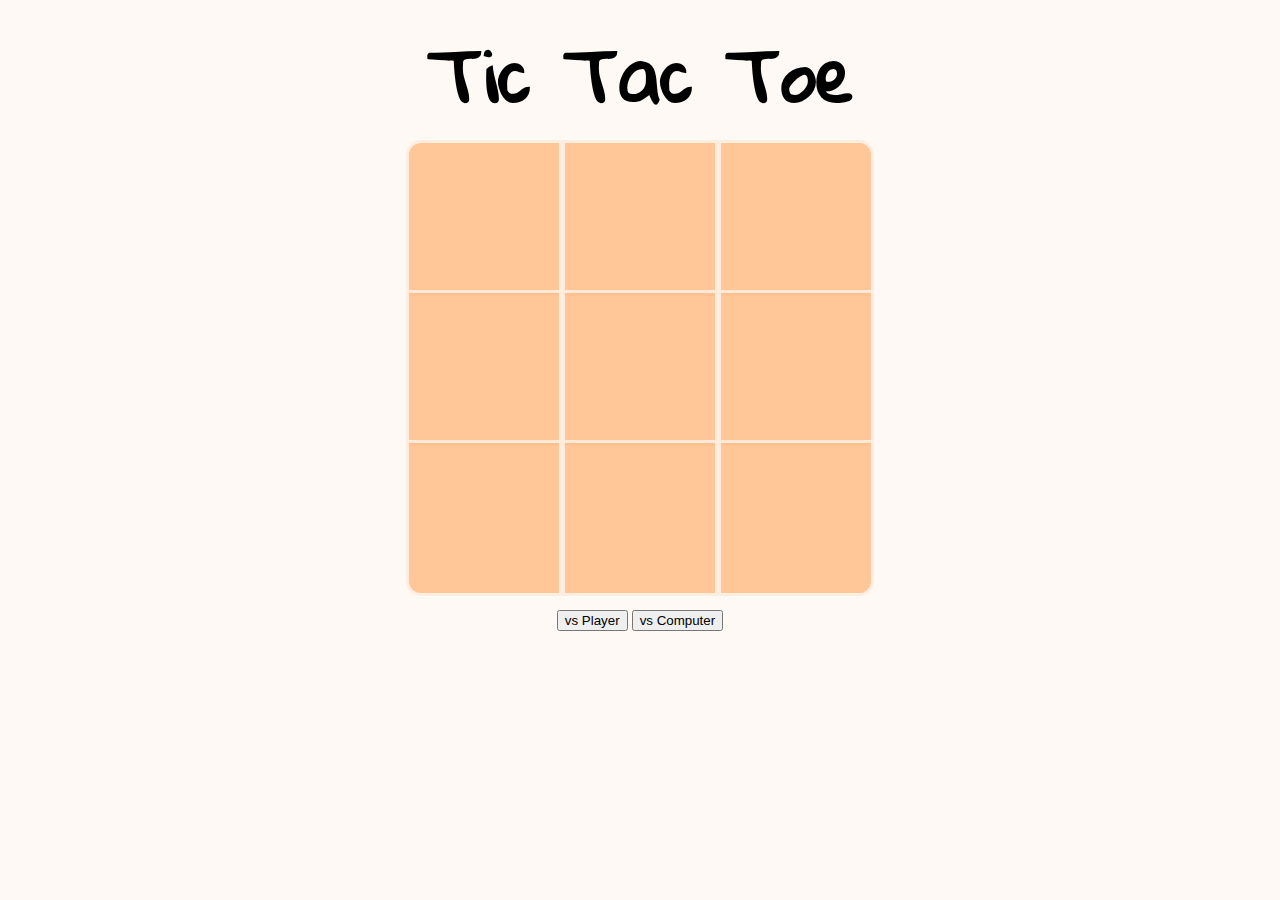
==== Tic_Tac_Toe/index.html @ ac9e06b4 "Adding Tic Tac Toe for js practice" ====
<!DOCTYPE html>
<html lang="en">
<head>
  <meta charset="UTF-8">
  <title>Tic Tac Toe</title>
  <link rel="stylesheet" type="text/css" href="main.css">
  <script src="http://code.jquery.com/jquery-2.1.3.min.js"></script>
  <link href='http://fonts.googleapis.com/css?family=Gloria+Hallelujah|Open+Sans' rel='stylesheet' type='text/css'>
  <link href="/font-awesome.min.css" rel="stylesheet" type="text/css">
</head>
<body>
  <div class="title">
    <h1>Tic Tac Toe</h1>
  </div>
  <div class="game"></div>
  <div class="game-menu">
    <button id="player">vs Player</button>
    <button id="computer">vs Computer</button>
  </div>
  <script type="text/javascript" src="ttt.js"></script>
</body>
</html>
---- Tic_Tac_Toe/main.css ----
body {
  background-color: rgba(255, 248, 243, 0.8);
}
.title h1 {
  text-align: center;
  font-family: "Gloria Hallelujah", cursive;
  margin-top: -5px;
  font-size: 70px;
}

.game {
  margin-top: -50px;
  border-radius: 25px;
}

.rows {
  margin-left: auto;
  margin-right: auto;
  display: block;
  width: 468px;
  height: 150px;
}

.boxes {
  display: inline-block;
  background-color: rgba(255, 164, 88, 0.6);
  height: 100%;
  width: 150px;
}

.game-menu {
  text-align: center;
  margin-top: 20px;
}
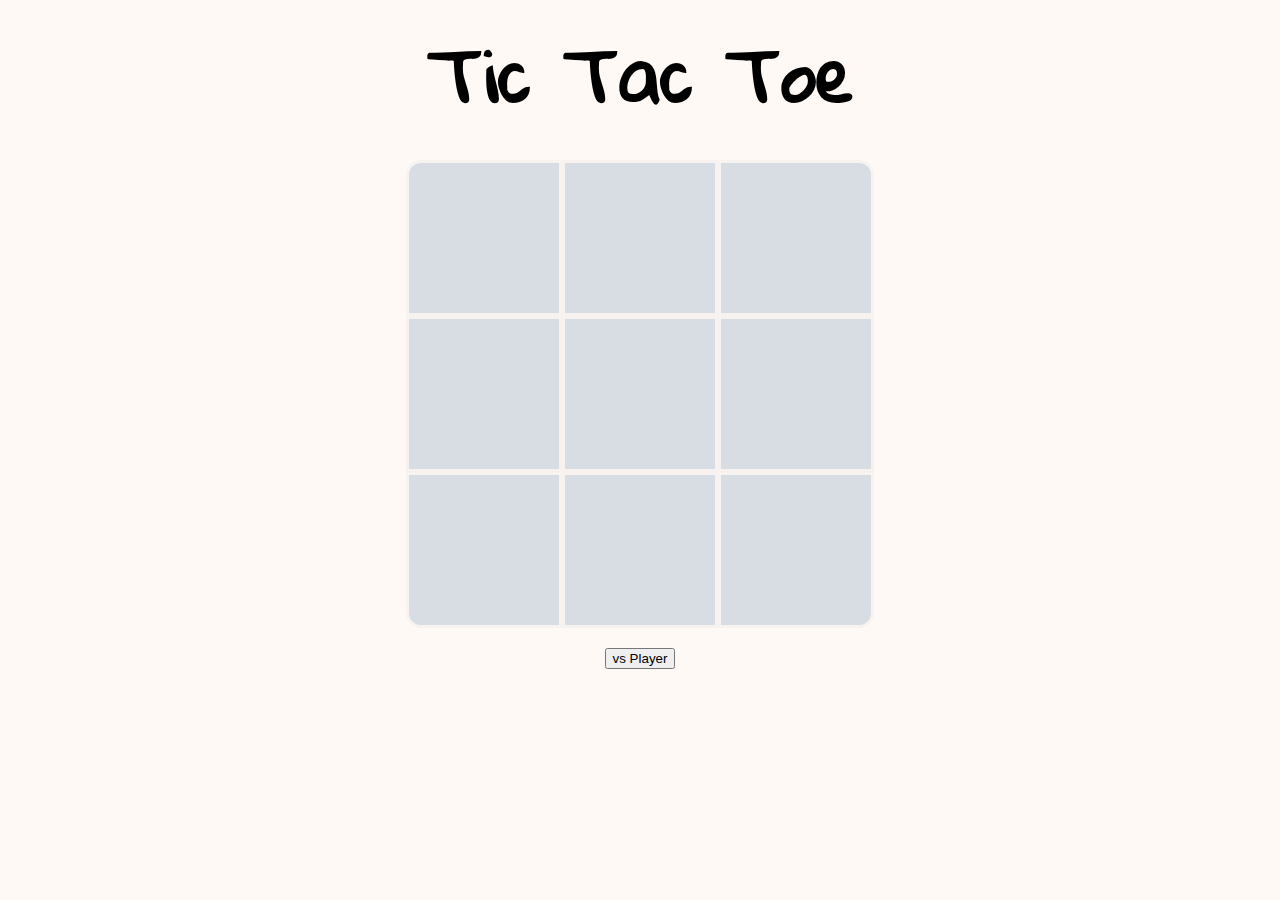
==== commit b8b57a1f: "Got main layout/theme finished" ====
--- a/Tic_Tac_Toe/index.html
+++ b/Tic_Tac_Toe/index.html
@@ -6,7 +6,7 @@
   <link rel="stylesheet" type="text/css" href="main.css">
   <script src="http://code.jquery.com/jquery-2.1.3.min.js"></script>
   <link href='http://fonts.googleapis.com/css?family=Gloria+Hallelujah|Open+Sans' rel='stylesheet' type='text/css'>
-  <link href="/font-awesome.min.css" rel="stylesheet" type="text/css">
+  <link src="font-awesome.min.css" rel="stylesheet" type="text/css">
 </head>
 <body>
   <div class="title">
@@ -15,7 +15,7 @@
   <div class="game"></div>
   <div class="game-menu">
     <button id="player">vs Player</button>
-    <button id="computer">vs Computer</button>
+    <!-- <button id="computer">vs Computer</button> -->
   </div>
   <script type="text/javascript" src="ttt.js"></script>
 </body>
--- a/Tic_Tac_Toe/main.css
+++ b/Tic_Tac_Toe/main.css
@@ -9,26 +9,34 @@
 }
 
 .game {
-  margin-top: -50px;
-  border-radius: 25px;
+  margin-top: -30px;
+  margin-left: auto;
+  margin-right: auto;
+  width: 468px;
+  height: 468px;
 }
 
 .rows {
-  margin-left: auto;
-  margin-right: auto;
-  display: block;
   width: 468px;
-  height: 150px;
 }
 
 .boxes {
-  display: inline-block;
-  background-color: rgba(255, 164, 88, 0.6);
-  height: 100%;
+  font-family: "Arial", sans-serif;
+  height: 150px;
   width: 150px;
+  border: 3px solid rgba(255, 248, 243, 0.8);
+  background-color: rgba(158, 177, 201, 0.4);
+  float: left;
+  text-align: center;
+  font-size: 150px;
+  line-height: 150px;
 }
 
 .game-menu {
   text-align: center;
   margin-top: 20px;
+}
+
+#player-x {
+  color: rgba(92, 221, 92, 0.6);
 }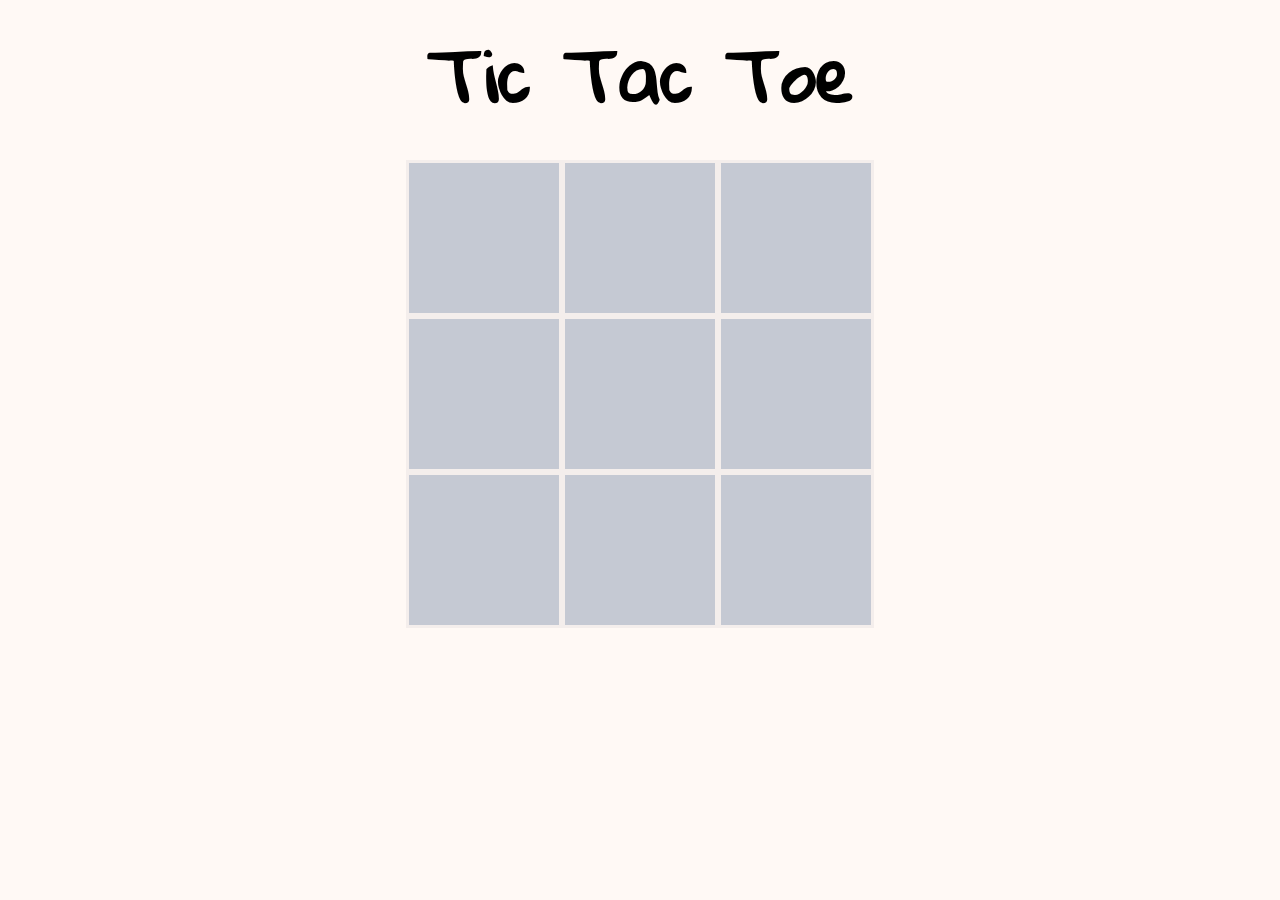
==== commit 1ad7c6cf: "tictacto AI moves now" ====
--- a/Tic_Tac_Toe/index.html
+++ b/Tic_Tac_Toe/index.html
@@ -4,7 +4,6 @@
   <meta charset="UTF-8">
   <title>Tic Tac Toe</title>
   <link rel="stylesheet" type="text/css" href="main.css">
-  <script src="http://code.jquery.com/jquery-2.1.3.min.js"></script>
   <link href='http://fonts.googleapis.com/css?family=Gloria+Hallelujah|Open+Sans' rel='stylesheet' type='text/css'>
   <link src="font-awesome.min.css" rel="stylesheet" type="text/css">
 </head>
@@ -12,11 +11,25 @@
   <div class="title">
     <h1>Tic Tac Toe</h1>
   </div>
-  <div class="game"></div>
-  <div class="game-menu">
-    <button id="player">vs Player</button>
-    <!-- <button id="computer">vs Computer</button> -->
+  <div class="game">
+    <div class="rows">
+      <div class="boxes" id="1"></div>      
+      <div class="boxes" id="2"></div>      
+      <div class="boxes" id="3"></div>      
+    </div>
+    <div class="rows">
+      <div class="boxes" id="4"></div>
+      <div class="boxes" id="5"></div>
+      <div class="boxes" id="6"></div>
+    </div>
+    <div class="rows">
+      <div class="boxes" id="7"></div>
+      <div class="boxes" id="8"></div>
+      <div class="boxes" id="9"></div>
+    </div>
   </div>
-  <script type="text/javascript" src="ttt.js"></script>
+
+  <script src="http://code.jquery.com/jquery-2.1.3.min.js"></script>
+  <script src="ttt.js"></script>
 </body>
 </html>--- a/Tic_Tac_Toe/main.css
+++ b/Tic_Tac_Toe/main.css
@@ -25,7 +25,7 @@
   height: 150px;
   width: 150px;
   border: 3px solid rgba(255, 248, 243, 0.8);
-  background-color: rgba(158, 177, 201, 0.4);
+  background-color: rgba(158, 169, 189, 0.6);
   float: left;
   text-align: center;
   font-size: 150px;
@@ -36,7 +36,3 @@
   text-align: center;
   margin-top: 20px;
 }
-
-#player-x {
-  color: rgba(92, 221, 92, 0.6);
-}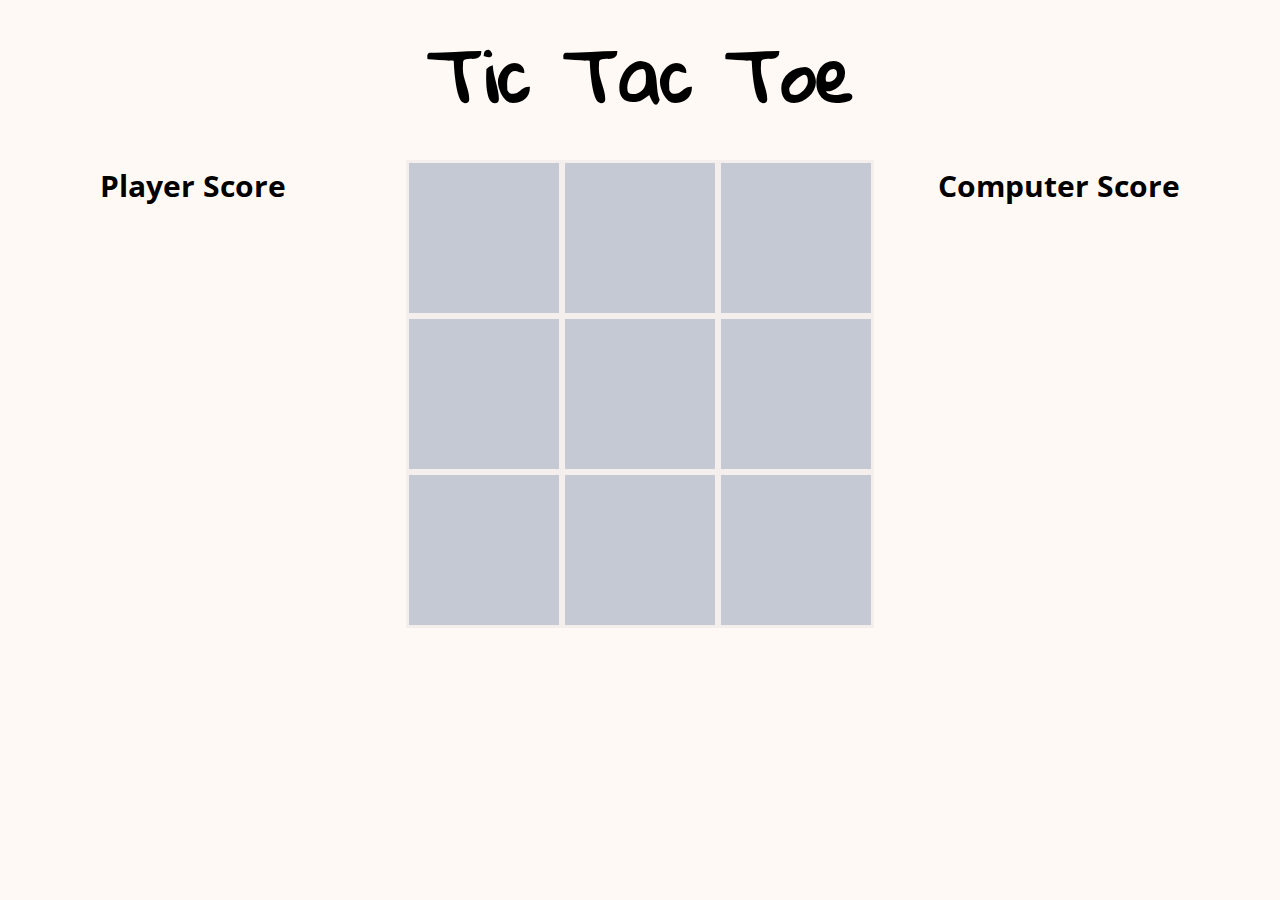
==== commit 8bd449b5: "Fixed up tic" ====
--- a/Tic_Tac_Toe/index.html
+++ b/Tic_Tac_Toe/index.html
@@ -10,6 +10,12 @@
 <body>
   <div class="title">
     <h1>Tic Tac Toe</h1>
+  </div>
+  <div id="player-win">
+    <h2>Player Score</h2>  
+  </div>
+  <div id="computer-win">
+    <h2>Computer Score</h2>
   </div>
   <div class="game">
     <div class="rows">
@@ -28,7 +34,6 @@
       <div class="boxes" id="9"></div>
     </div>
   </div>
-
   <script src="http://code.jquery.com/jquery-2.1.3.min.js"></script>
   <script src="ttt.js"></script>
 </body>
--- a/Tic_Tac_Toe/main.css
+++ b/Tic_Tac_Toe/main.css
@@ -1,5 +1,6 @@
 body {
   background-color: rgba(255, 248, 243, 0.8);
+  font-family: 'Open Sans', sans-serif;
 }
 .title h1 {
   text-align: center;
@@ -36,3 +37,26 @@
   text-align: center;
   margin-top: 20px;
 }
+
+#player-win, #computer-win {
+  position: absolute;
+  margin-top: -50px;
+}
+
+#player-win {
+  left: 0;
+  margin-left: 100px;
+}
+
+#player-win h2 {
+  font-size: 30px;
+}
+
+#computer-win {
+  right: 0;
+  margin-right: 100px;
+}
+
+#computer-win h2 {
+  font-size: 30px;
+}